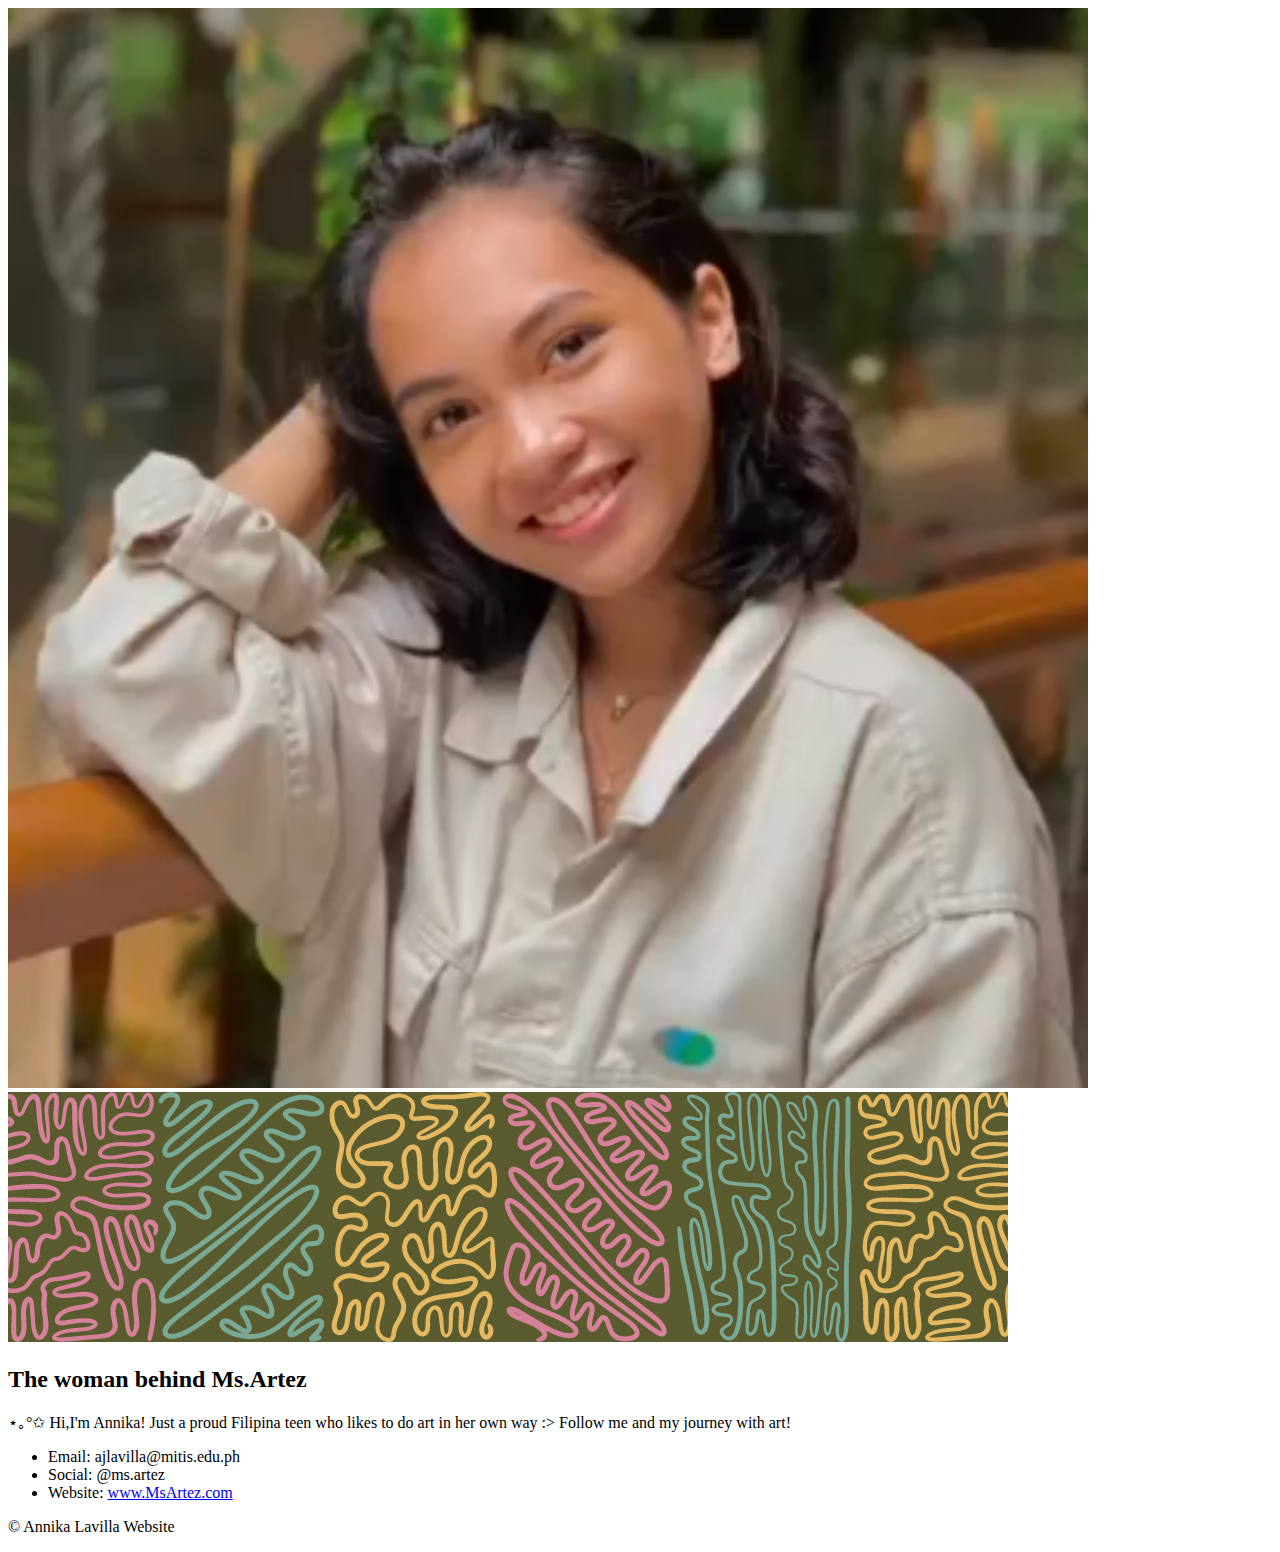
==== index.html @ e1be9bd6 "Update and rename DIVex2.html to index.html" ====
<!DOCTYPE html>
<html lang="en">
<head>
    <meta charset="UTF-8">
    <meta name="viewport" content="width=device-width, initial-scale=1.0">
    <title>Annika Lavilla</title>
    <link rel="stylesheet" href="index.css">
</head>
<body>

<header class="header">
    <img src="Annika.png" alt="Your Name" class="profile-image">
    <div class="banner">
        <img src="wiggle.png" alt="Banner Image">
    </div>
</header>

<section class="main-content">
    <h2>The woman behind Ms.Artez</h2>
    <p>⋆｡°✩ Hi,I'm Annika! Just a proud Filipina teen who likes to do art in her own way :> Follow me and my journey with art!</p>
    <ul class="contact-details">
        <li>Email: ajlavilla@mitis.edu.ph</li>
        <li>Social: @ms.artez</li>
        <li>Website: <a href="#">www.MsArtez.com</a></li>
    </ul>
</section>

<footer class="footer">
    <p>&copy; Annika Lavilla Website</p>
</footer>

</body>
</html>
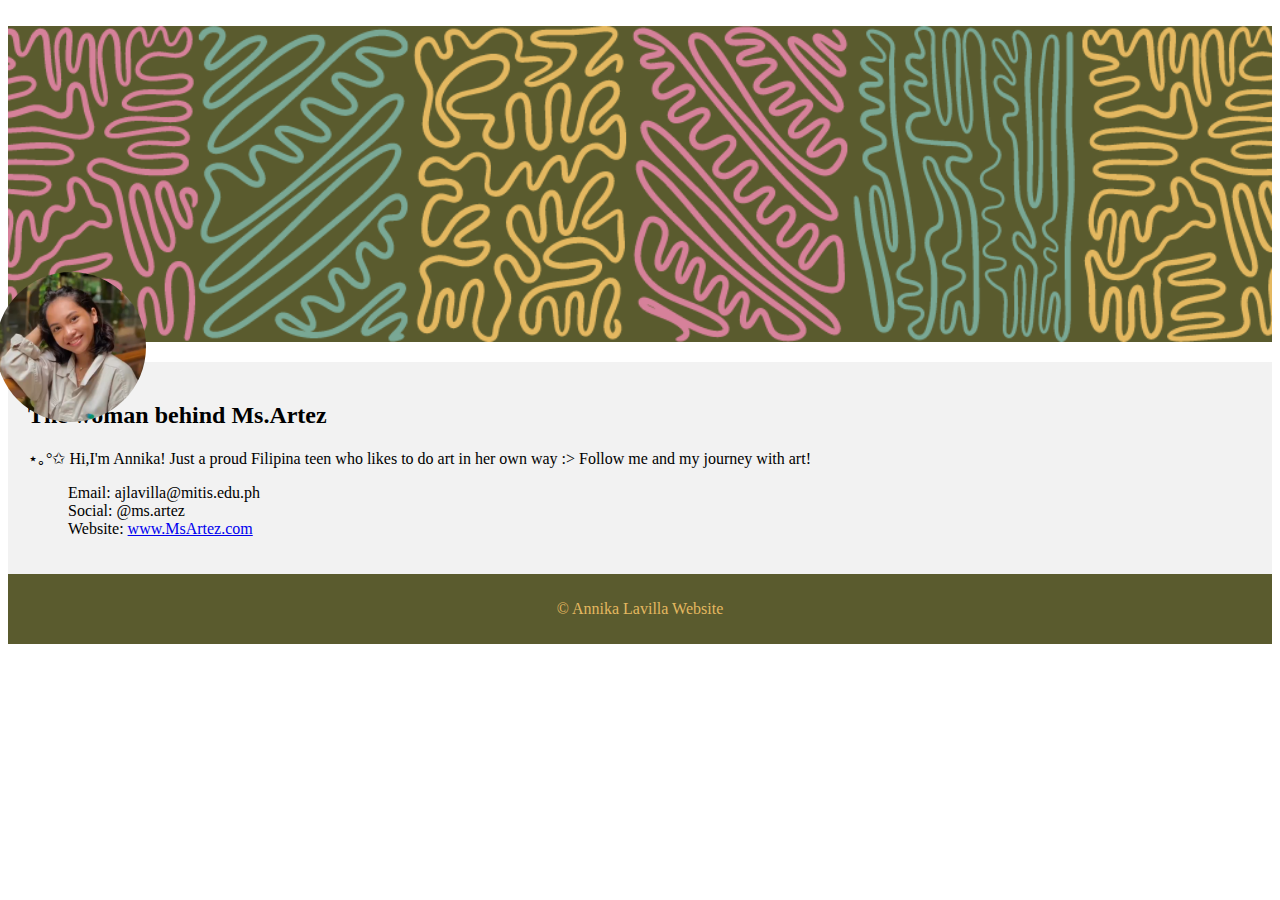
==== commit 58aeeb01: "Update index.html" ====
--- a/index.html
+++ b/index.html
@@ -4,7 +4,7 @@
     <meta charset="UTF-8">
     <meta name="viewport" content="width=device-width, initial-scale=1.0">
     <title>Annika Lavilla</title>
-    <link rel="stylesheet" href="index.css">
+    <link rel="stylesheet" href="style.css">
 </head>
 <body>
 
--- a/style.css
+++ b/style.css
@@ -0,0 +1,44 @@
+.banner {
+    width: 100%;
+    margin-bottom: 20px;
+}
+
+.banner img {
+    width: 100%;
+    height: auto;
+    display: block;
+}
+
+.name {
+    font-size: 24px;
+    margin-bottom: 10px;
+}
+
+.profile-image {
+    border-radius: 50%;
+    width: 150px;
+    height: 150px;
+    object-fit: cover;
+    margin-bottom: -400px; /* Adjust this value to position the profile image */
+    margin-left: calc(5% - 75px); /* Centers the profile image */
+    position: relative;
+    z-index: 1; /* Ensures the profile image appears above the banner */
+}
+
+/* Styles for main content */
+.main-content {
+    padding: 20px;
+    background-color: #f2f2f2;
+}
+
+.contact-details {
+    list-style: none;
+}
+
+/* Styles for footer */
+.footer {
+    text-align: center;
+    padding: 10px 0;
+    background-color: #5A5B2E;
+    color: #E4B860;
+}
